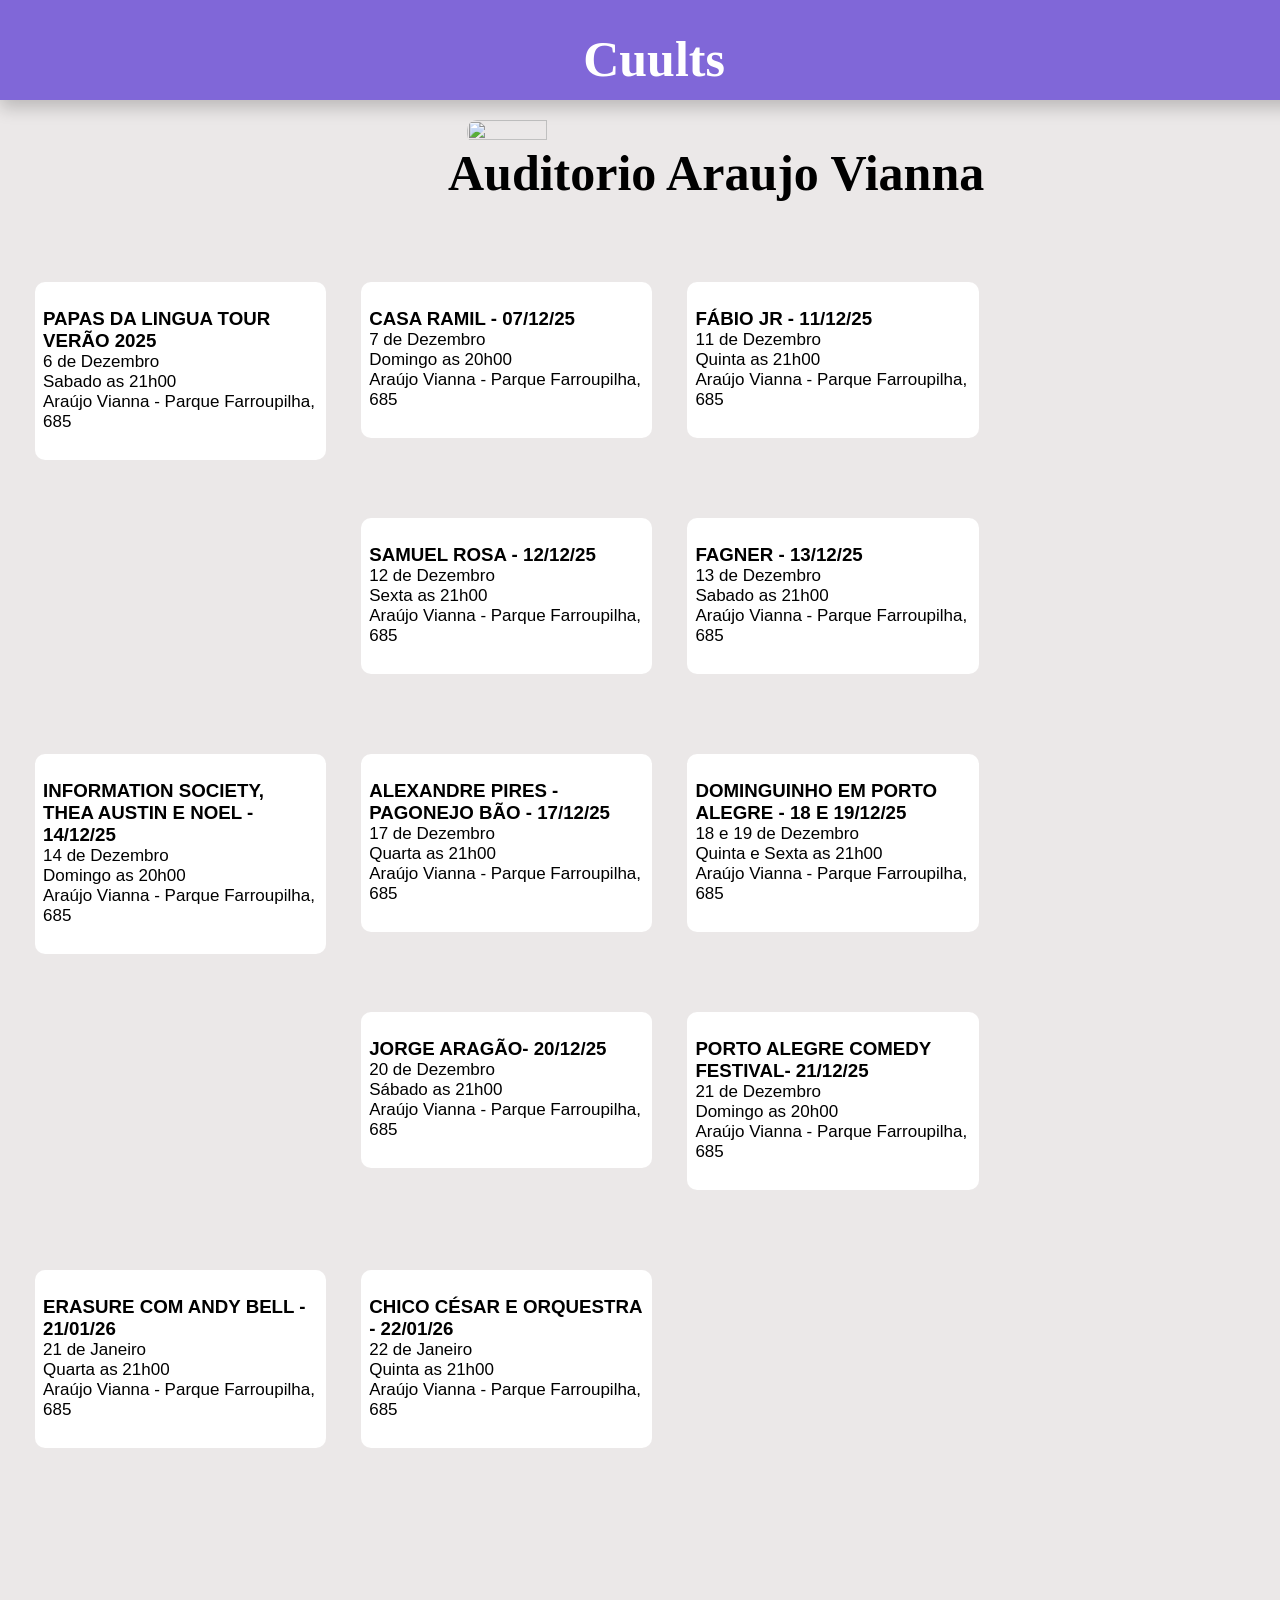
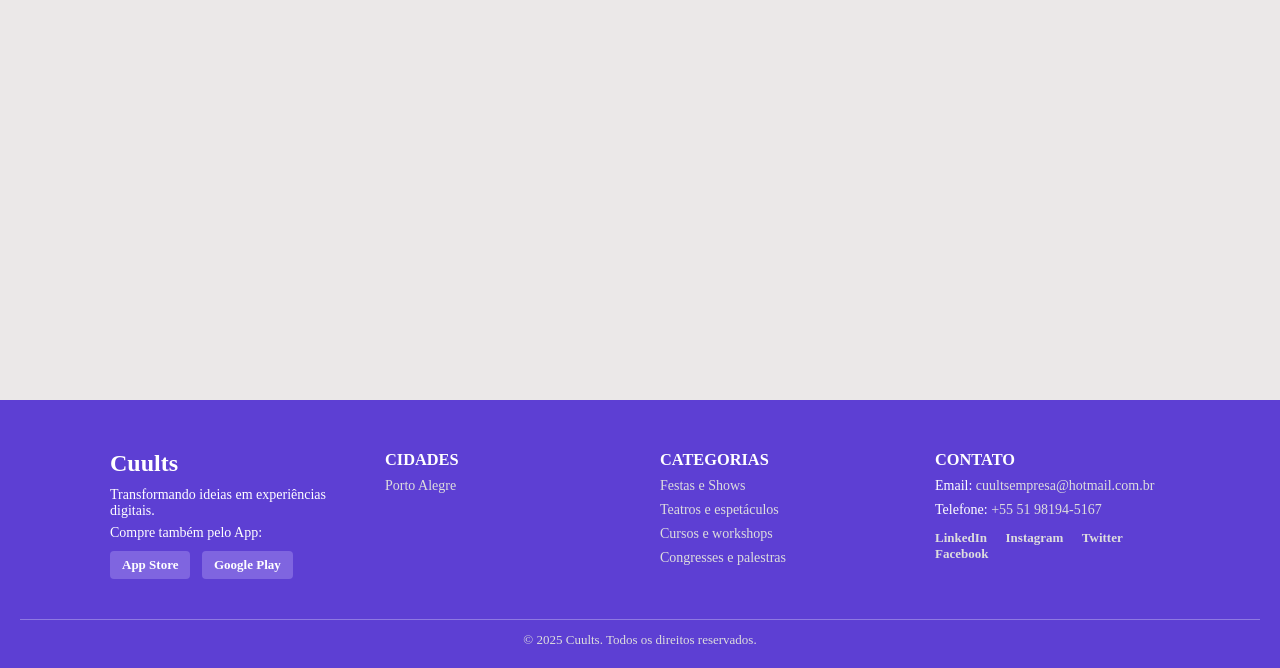
==== araujovianna.html @ ceac729e "araujo vianna finalizado" ====
<!DOCTYPE html>
<html lang="en">
    <meta charset="UTF-8">
    <meta name="viewport" content="width=device-width, initial-scale=1.0">
    <title>Document</title>
    <link rel="stylesheet" href="araujovianna.css">
    <title>Document</title>
</head>
<body>
    <header>
        <h1>Cuults</h1>

    </header>
<main>

<article>

  <section class="auditorio">

    <div class="auditorio">

    <img src="https://destinopoa.com.br/wp-content/uploads/2024/01/Araujo-Vianna-Foto-Luli-Aguzzi-02.jpg" alt="">
    <h2> Auditorio Araujo Vianna</h2>
  
  </div>
  </section>

</article>
            <div class="shows">
            
              <div class="show"> 
                <img src="https://assets.bileto.sympla.com.br/eventmanager/production/3dagi4gp32p5gm9c784k85aardru0a7ml11hsf2a1ns7uv7re0a0l3jo14k6fbmojadjf82voad9mgedhtihdn78a1tkep0tot1m1j3.webp" alt="">
                <h3>PAPAS DA LINGUA TOUR VERÃO 2025 </h3>
               <p>6 de Dezembro <br>
                Sabado as 21h00 <br>
                Araújo Vianna - Parque Farroupilha, 685</p>
              </div>
 
                <div class="show">
                  <img src="https://assets.bileto.sympla.com.br/eventmanager/production/2fc1rlrqjnemvsbr1u4msb8k2ohs2qtuk8948g0fo4i27l6dg5dk6fbftoif47sqla0fnmjo0f7r24s8obu731068al4h4i5sg1dalu.webp" alt="">
                  <h3>CASA RAMIL - 07/12/25</h3>
                  <p> 7 de Dezembro<br>
                  Domingo as 20h00 <br>
                  Araújo Vianna - Parque Farroupilha, 685 </p>
                </div>
 
                  <div class="show">
                    <img src="https://assets.bileto.sympla.com.br/eventmanager/production/1hgo2b9r4t51mr5jn6prrint6qev6frtha8fppusjfnadi4kv96kmvfc8cf4qo503m2gmk92i1trujojjoi3eaeohr32689fbefq8kb.webp" alt="">
                    <h3>FÁBIO JR - 11/12/25</h3>
                    <p> 11 de Dezembro<br>
                    Quinta as 21h00 <br>
                    Araújo Vianna - Parque Farroupilha, 685 </p>
                  </div>
 
                    <div class="show">
                      <img src="https://assets.bileto.sympla.com.br/eventmanager/production/buutq7do0eog1bngllgh7dt8b4a0vjkbtq5sm30kr76dom5f3a3vdr5adphcl074cq5pjmr7vq0chkd352rtherdh1lcudo9jvld5f.webp" alt="">
                      <h3> SAMUEL ROSA - 12/12/25</h3>
                      <p> 12 de Dezembro<br>
                      Sexta as 21h00 <br>
                      Araújo Vianna - Parque Farroupilha, 685 </p>
                    </div>
 
                      <div class="show">
                        <img src="https://assets.bileto.sympla.com.br/eventmanager/production/82g0j1eb6gcopomulff1ukpdubj65pbk04rol9lsk06svt0engqkta70miocect05scf9nml83emsim8ditcp56pd2ita5kv1ua874.webp" alt="">
                        <h3>FAGNER - 13/12/25</h3>
                        <p> 13 de Dezembro<br>
                        Sabado as 21h00 <br>
                        Araújo Vianna - Parque Farroupilha, 685 </p>
                      </div>

                        <div class="show">
                          <img src="https://assets.bileto.sympla.com.br/eventmanager/production/1arraggkn6hh8valm5kadip2tsavmeifq58hgkhuvkaoclj000ck2uiamq46qm80b2ahv6vdflu5692l6695iv324saks57jsve5jqk.webp" alt="">
                          <h3>INFORMATION SOCIETY, THEA AUSTIN E NOEL - 14/12/25</h3>
                          <p> 14 de Dezembro<br>
                          Domingo as 20h00 <br>
                          Araújo Vianna - Parque Farroupilha, 685 </p>
                        </div>

                        <div class="show">
                          <img src="https://assets.bileto.sympla.com.br/eventmanager/production/af47r0retmjpe7udoi39f5947lidqq98ahl8obe5jhla943m2821tni6fju60dpht1n0t2kpanhvv1c8vk34jscb7ofo9ludmrehrb.webp" alt="">
                          <h3> ALEXANDRE PIRES - PAGONEJO BÃO - 17/12/25</h3>
                          <p> 17 de Dezembro<br>
                          Quarta as 21h00 <br>
                          Araújo Vianna - Parque Farroupilha, 685 </p>
                        </div>

                          <div class="show">
                          <img src="https://assets.bileto.sympla.com.br/eventmanager/production/eenbpi60hcncmcps9ricojfv0017pfpq25ulpiecptt39t6kab284frva88c40q21h920f7aiflqstd6ph2nei5a5gk11c6fpn2pbi.webp" alt="">
                          <h3> DOMINGUINHO EM PORTO ALEGRE - 18 E 19/12/25</h3>
                          <p> 18 e 19 de Dezembro<br>
                          Quinta e Sexta as 21h00 <br>
                          Araújo Vianna - Parque Farroupilha, 685 </p>
                        </div>


                          <div class="show">
                            <img src="https://assets.bileto.sympla.com.br/eventmanager/production/1q7dhabikr7inek3fmg4hu6mebuioingrtpul9nagi5jbent1dmh17g9rqccc2ki94msf52524pvrh71r4rm1am5qe1emhjmkjll3e4.webp" alt="">
                            <h3> JORGE ARAGÃO- 20/12/25</h3>
                            <p> 20 de Dezembro<br>
                            Sábado as 21h00 <br>
                            Araújo Vianna - Parque Farroupilha, 685 </p>
                          </div>

                            <div class="show">
                              <img src="https://assets.bileto.sympla.com.br/eventmanager/production/v5o34ipfeqf3hkv8q9rke3lppnif7a95b6p9njs4r6f6t2iac02uusp20heu0jh0k30gq5etplnq4lpdtj83ha54sjvpm8hnbr704c.webp" alt="">
                              <h3> PORTO ALEGRE COMEDY FESTIVAL- 21/12/25</h3>
                              <p> 21 de Dezembro<br>
                              Domingo as 20h00 <br>
                              Araújo Vianna - Parque Farroupilha, 685 </p>
                            </div>

                              <div class="show">
                                <img src="https://assets.bileto.sympla.com.br/eventmanager/production/1d7omul598s6bcid84ttrafunhf98i4hsv1mu9tcuct4hruugtgsu95qde3u1puip5ha843usgdjqku17qgkkn29i4pqj38l791hng9.webp" alt="">
                                <h3> ERASURE COM ANDY BELL - 21/01/26</h3>
                                <p> 21 de Janeiro <br>
                                Quarta as 21h00 <br>
                                Araújo Vianna - Parque Farroupilha, 685 </p>
                              </div>

                                <div class="show">
                                  <img src="https://assets.bileto.sympla.com.br/eventmanager/production/1f7oo691b84m6aehhd2lra7v4le4smdf8mi8d24v63o4k4assf84ldeq5u358k561u6br2n676f2rh2qd3ik8d6l3dri1qcbgicqrup.webp" alt="">
                                  <h3> CHICO CÉSAR E ORQUESTRA - 22/01/26</h3>
                                  <p> 22 de Janeiro <br>
                                  Quinta as 21h00 <br>
                                  Araújo Vianna - Parque Farroupilha, 685 </p>
                                </div>


  
  
        </div>
    </main>
<footer class="footer">
  <div class="footer-container">
 
    <div class="footer-section footer-logo">
      <h2>Cuults</h2>
      <p>Transformando ideias em experiências digitais.</p>
      <p>Compre também pelo App:</p>
      <div class="app-buttons">
        <a href="#" class="app-btn">App Store</a>
        <a href="#" class="app-btn">Google Play</a>
      </div>
    </div>
 
    <div class="footer-section">
      <h3>CIDADES</h3>
      <ul>
        <li><a href="#">Porto Alegre</a></li>
      </ul>
    </div>
 
    <div class="footer-section">
      <h3>CATEGORIAS</h3>
      <ul>
        <li><a href="#">Festas e Shows</a></li>
        <li><a href="#">Teatros e espetáculos</a></li>
        <li><a href="#">Cursos e workshops</a></li>
        <li><a href="#">Congresses e palestras</a></li>
      </ul>
    </div>
 
    <div class="footer-section footer-contact">
      <h3>CONTATO</h3>
      <p>Email: <a href="mailto:contato@cuults.com">cuultsempresa@hotmail.com.br</a></p>
      <p>Telefone: <a href="tel:+5551981945167">+55 51 98194-5167</a></p>
      <div class="social-links">
        <a href="#" title="LinkedIn">LinkedIn</a>
        <a href="#" title="Instagram">Instagram</a>
        <a href="#" title="Twitter">Twitter</a>
        <a href="#" title="Facebook">Facebook</a>
      </div>
    </div>
 
  </div>
 
  <div class="footer-bottom">
    <p>© 2025 Cuults. Todos os direitos reservados.</p>
  </div>
</footer>
</body>
</html>
---- araujovianna.css ----
*{
    margin: 0px;
}
header{
    background-color: #8067d8;
    height: 60px;
    max-height: 100px;
    box-shadow: 0 8px 16px rgba(0, 0, 0, 0.2);
    padding: 20px;
    position: fixed;
    width: 100%;
    z-index: 9999;
    color: white;
}
main{
    height: 2000px;
    width: 100%;
    background-color: rgb(235, 232, 232);
   
}
article section.fundo{
  width: 100%;
  height: 100px;
  background-image:url(https://destinopoa.com.br/wp-/uploads/2024/01/Araujo-Vianna-Foto-Luli-Aguzzi-02.jpg) ;
}
h1{
    float: left;
    font-size: 50px;
    margin-top: 10px;
    margin-left: 44%;
}
.auditorio img{
  margin-left: 36.5%;
  margin-top: 120px;
  border-radius: 10px;
  width: 25%;
  height: 32%;
}
.auditorio h2{
  margin-left: 35%;
  font-size: 50px;
}


 
.show {
    display: block;
    float: left;
    margin-left: 35px;
    background-color: white;
    padding: 8px;
    width: 100%;
    max-width: 21.5%;
    border-radius: 10px;
    transition: all 0.5s ease;
    margin-top: 80px;
    font-family: 'Segoe UI', Tahoma, Geneva, Verdana, sans-serif;
}

.show img {
    width: 100%;
    height: auto;
    margin-bottom: 10px;
    border-radius: 10px;
}
 
.show p {
    margin-bottom: 20px;
    font-size: 17px;
}
 
.show button {
    background-color:blueviolet;
    color: white;
    border: none;
    padding: 12px;
    border-radius: 10px;
    cursor: pointer;
}
.show:hover {
  transform: scale(1.1);
  box-shadow: 0 8px 16px rgba(0, 0, 0, 0.2); 
}
 

.footer {
  background-color: #5D3FD3;
  color: #fff;
  padding: 40px 20px 20px 20px;
  font-size: 14px;
}
 
.footer-container {
  display: flex;
  flex-wrap: wrap;
  max-width: 1100px;
  margin: 0 auto;
  justify-content: space-between;
}
 
.footer-section {
  flex: 1 1 200px;
  margin: 10px 20px;
}
 
.footer-logo h2 {
  margin-top: 0;
  font-size: 24px;
  margin-bottom: 10px;
}
 
.footer-logo p {
  margin: 6px 0;
}
 
.app-buttons {
  margin-top: 10px;
}
 
.app-btn {
  display: inline-block;
  background-color: #7F65E0;
  color: white;
  padding: 6px 12px;
  margin-right: 8px;
  text-decoration: none;
  border-radius: 4px;
  font-weight: bold;
  font-size: 13px;
}
 
.app-btn:hover {
  background-color: #967eee;
}
 
.footer-section ul {
  list-style: none;
  padding: 0;
  margin: 0;
}
 
.footer-section ul li {
  margin: 8px 0;
}
 
.footer-section ul li a {
  color: #ddd;
  text-decoration: none;
}
 
.footer-section ul li a:hover {
  text-decoration: underline;
  color: #fff;
}
 
.footer-contact p {
  margin: 8px 0;
}
 
.footer-contact a {
  color: #ddd;
  text-decoration: none;
}
 
.footer-contact a:hover {
  text-decoration: underline;
  color: #fff;
}
 
.social-links {
  margin-top: 12px;
}
 
.social-links a {
  margin-right: 15px;
  color: #ddd;
  font-weight: 600;
  text-decoration: none;
  font-size: 13px;
}
 
.social-links a:hover {
  color: #fff;
}
 
.footer-bottom {
  text-align: center;
  border-top: 1px solid rgba(255, 255, 255, 0.3);
  margin-top: 30px;
  padding-top: 12px;
  font-size: 13px;
  color: #dddDDD;
}
 
@media(max-width: 800px) {
  .footer-container {
    flex-direction: column;
    align-items: center;
  }
  .footer-section {
    margin: 15px 0;
    max-width: 300px;
  }
}
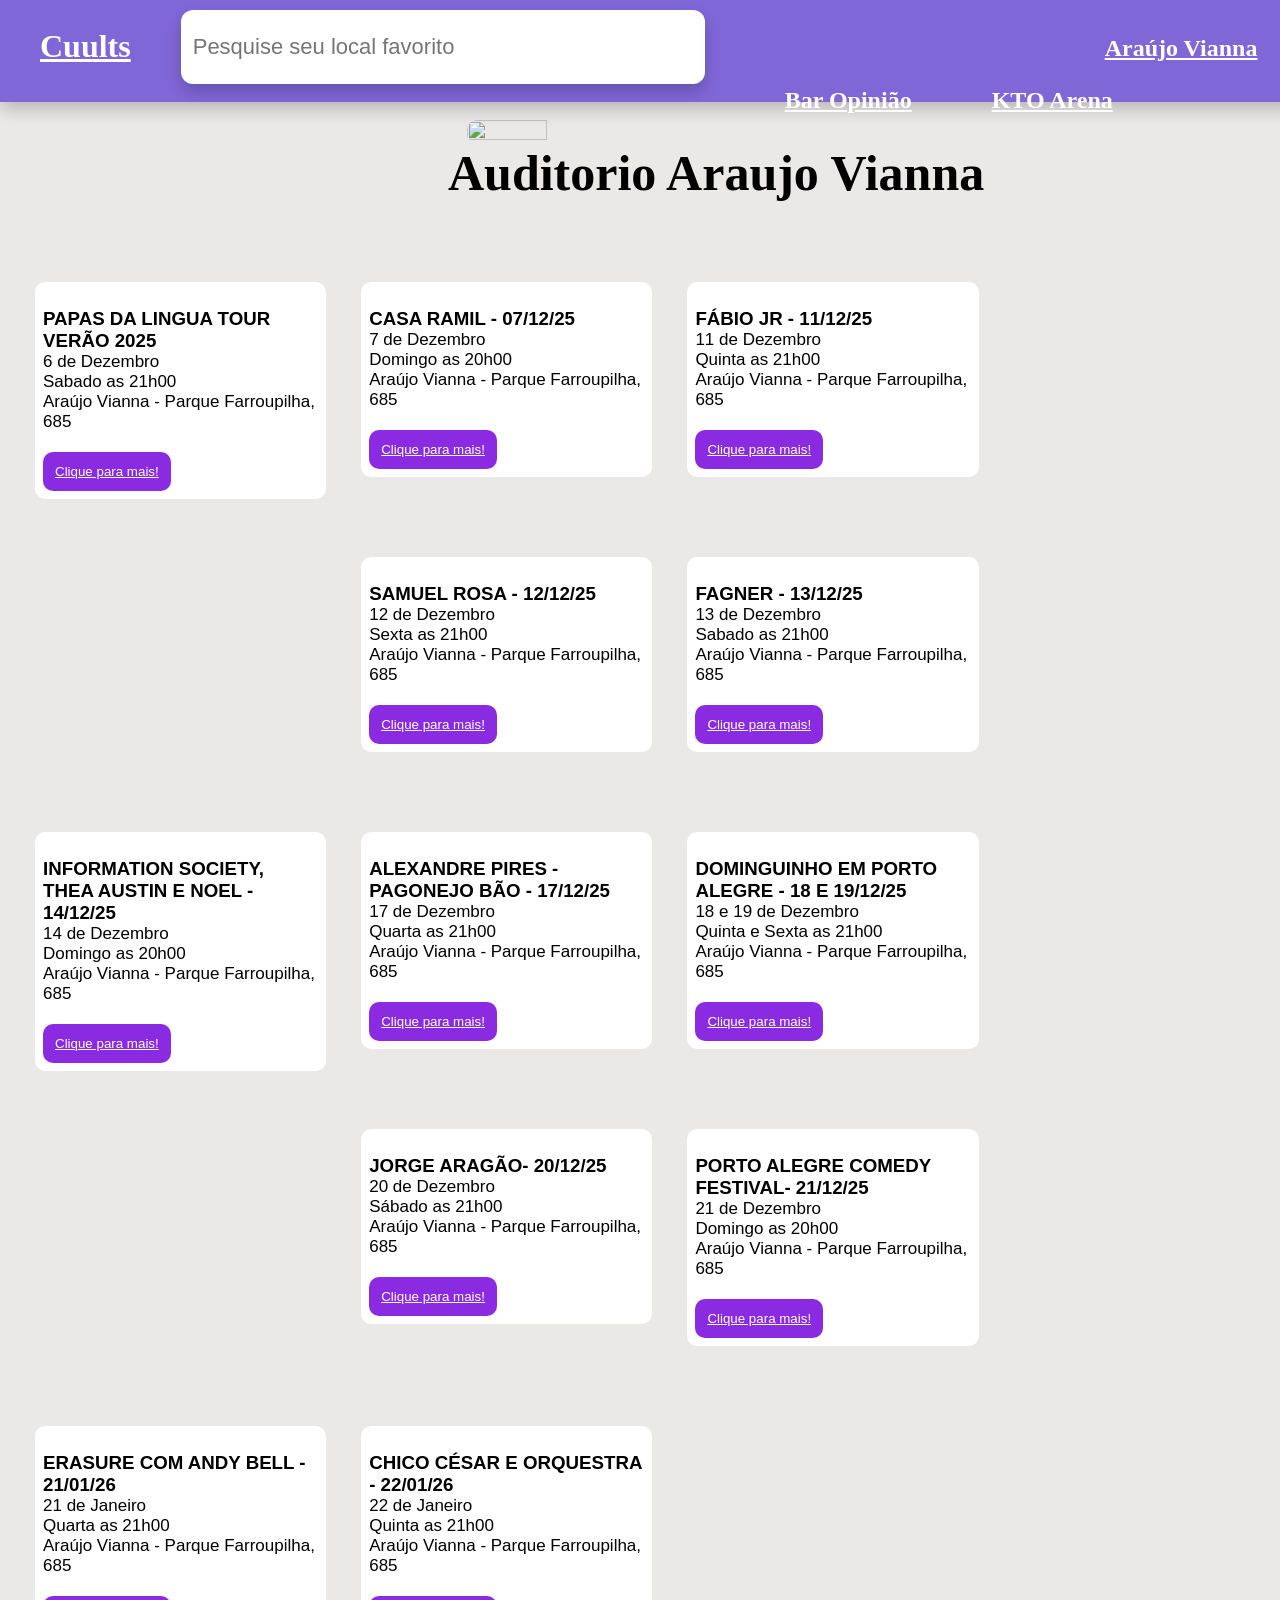
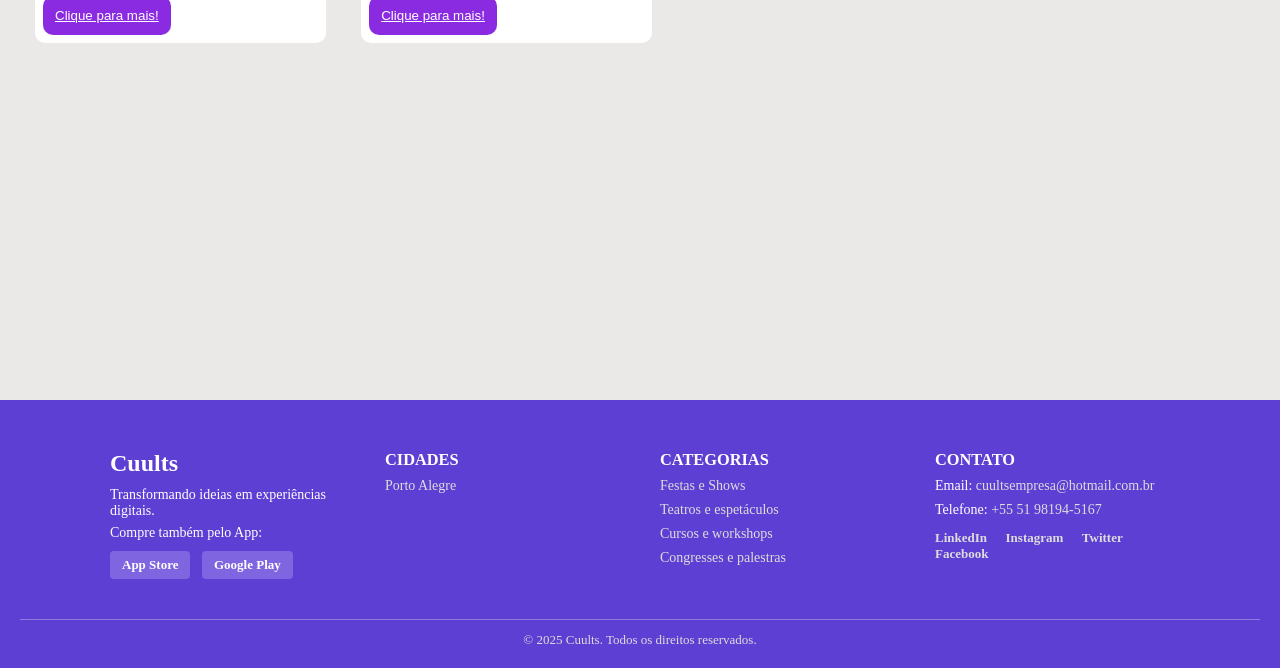
==== commit 5fa74719: "finalizando a pgina adicionado botao para o sympla, mapa aumentado e header padrao" ====
--- a/araujovianna.html
+++ b/araujovianna.html
@@ -2,14 +2,32 @@
 <html lang="en">
     <meta charset="UTF-8">
     <meta name="viewport" content="width=device-width, initial-scale=1.0">
-    <title>Document</title>
+    <title>Araújo Vianna</title>
     <link rel="stylesheet" href="araujovianna.css">
-    <title>Document</title>
 </head>
 <body>
     <header>
-        <h1>Cuults</h1>
-
+        <h1><a href="index.html">Cuults</a></h1>
+        
+        <div class="pesquisa">
+          <input type="text" placeholder="Pesquise seu local favorito" name="barradepesquisa" id="barradepesquisa" onkeyup="search()">
+        </div>
+
+        <div class="navegaçao">
+  
+          <div class="av">
+            <a href="araujovianna.html"> <h2>Araújo Vianna</h2> </a>
+          </div>
+
+          <div class="opn">
+            <a href="opiniao.html"> <h2>Bar Opinião</h2> </a> 
+          </div>
+
+          <div class="kto">
+            <a href="ktoarena.html"> <h2>KTO Arena</h2> </a> 
+          </div>
+            </div>
+        </div>
     </header>
 <main>
 
@@ -34,6 +52,7 @@
                <p>6 de Dezembro <br>
                 Sabado as 21h00 <br>
                 Araújo Vianna - Parque Farroupilha, 685</p>
+                <button><a href="https://bileto.sympla.com.br/event/110247/d/336624?_gl=1*t1q5m7*_gcl_au*OTQ3NDAxNTI3LjE3NjE4Mjg0Mzk.*_ga*MzEyMzc2NzgyLjE3NjE4Mjg0NDE.*_ga_KXH10SQTZF*czE3NjQ3NzM3NDkkbzE1JGcxJHQxNzY0NzczNzQ5JGo2MCRsMCRoMTgxNDY4MzcwMw..">Clique para mais!</a></button>
               </div>
  
                 <div class="show">
@@ -42,6 +61,7 @@
                   <p> 7 de Dezembro<br>
                   Domingo as 20h00 <br>
                   Araújo Vianna - Parque Farroupilha, 685 </p>
+                  <button><a href="https://bileto.sympla.com.br/event/107990/d/326251?_gl=1*nbcgza*_gcl_au*OTQ3NDAxNTI3LjE3NjE4Mjg0Mzk.*_ga*MzEyMzc2NzgyLjE3NjE4Mjg0NDE.*_ga_KXH10SQTZF*czE3NjQ3NzM3NDkkbzE1JGcxJHQxNzY0NzczODYxJGo1NCRsMCRoMTgxNDY4MzcwMw..">Clique para mais!</a></button>
                 </div>
  
                   <div class="show">
@@ -50,6 +70,7 @@
                     <p> 11 de Dezembro<br>
                     Quinta as 21h00 <br>
                     Araújo Vianna - Parque Farroupilha, 685 </p>
+                    <button><a href="https://bileto.sympla.com.br/event/107561/d/324037?_gl=1*1lvblqq*_gcl_au*OTQ3NDAxNTI3LjE3NjE4Mjg0Mzk.*_ga*MzEyMzc2NzgyLjE3NjE4Mjg0NDE.*_ga_KXH10SQTZF*czE3NjQ3NzM3NDkkbzE1JGcxJHQxNzY0NzczOTI2JGo1NyRsMCRoMTgxNDY4MzcwMw..">Clique para mais!</a></button>
                   </div>
  
                     <div class="show">
@@ -58,6 +79,7 @@
                       <p> 12 de Dezembro<br>
                       Sexta as 21h00 <br>
                       Araújo Vianna - Parque Farroupilha, 685 </p>
+                      <button><a href="https://bileto.sympla.com.br/event/108254?_gl=1*agru3a*_gcl_au*OTQ3NDAxNTI3LjE3NjE4Mjg0Mzk.*_ga*MzEyMzc2NzgyLjE3NjE4Mjg0NDE.*_ga_KXH10SQTZF*czE3NjQ3NzM3NDkkbzE1JGcxJHQxNzY0NzczOTc1JGo4JGwwJGgxODE0NjgzNzAz">Clique para mais!</a></button>
                     </div>
  
                       <div class="show">
@@ -66,6 +88,7 @@
                         <p> 13 de Dezembro<br>
                         Sabado as 21h00 <br>
                         Araújo Vianna - Parque Farroupilha, 685 </p>
+                        <button><a href="https://bileto.sympla.com.br/event/110963/d/339598?_gl=1*34zfx6*_gcl_au*OTQ3NDAxNTI3LjE3NjE4Mjg0Mzk.*_ga*MzEyMzc2NzgyLjE3NjE4Mjg0NDE.*_ga_KXH10SQTZF*czE3NjQ3NzM3NDkkbzE1JGcxJHQxNzY0Nzc0MDEwJGo1NiRsMCRoMTgxNDY4MzcwMw..">Clique para mais!</a></button>
                       </div>
 
                         <div class="show">
@@ -74,6 +97,7 @@
                           <p> 14 de Dezembro<br>
                           Domingo as 20h00 <br>
                           Araújo Vianna - Parque Farroupilha, 685 </p>
+                          <button><a href="https://bileto.sympla.com.br/event/110411/d/337492/s/2294331?_gl=1*1jtke36*_gcl_au*OTQ3NDAxNTI3LjE3NjE4Mjg0Mzk.*_ga*MzEyMzc2NzgyLjE3NjE4Mjg0NDE.*_ga_KXH10SQTZF*czE3NjQ3NzM3NDkkbzE1JGcxJHQxNzY0Nzc0MDMxJGozNSRsMCRoMTgxNDY4MzcwMw..">Clique para mais!</a></button>
                         </div>
 
                         <div class="show">
@@ -82,6 +106,7 @@
                           <p> 17 de Dezembro<br>
                           Quarta as 21h00 <br>
                           Araújo Vianna - Parque Farroupilha, 685 </p>
+                          <button><a href="https://bileto.sympla.com.br/event/111999/d/343788?_gl=1*t2e1ag*_gcl_au*OTQ3NDAxNTI3LjE3NjE4Mjg0Mzk.*_ga*MzEyMzc2NzgyLjE3NjE4Mjg0NDE.*_ga_KXH10SQTZF*czE3NjQ3NzM3NDkkbzE1JGcxJHQxNzY0Nzc0MDgzJGo1OCRsMCRoMTgxNDY4MzcwMw..">Clique para mais!</a></button>
                         </div>
 
                           <div class="show">
@@ -90,6 +115,7 @@
                           <p> 18 e 19 de Dezembro<br>
                           Quinta e Sexta as 21h00 <br>
                           Araújo Vianna - Parque Farroupilha, 685 </p>
+                          <button><a href="https://bileto.sympla.com.br/event/109290?_gl=1*afykxr*_gcl_au*OTQ3NDAxNTI3LjE3NjE4Mjg0Mzk.*_ga*MzEyMzc2NzgyLjE3NjE4Mjg0NDE.*_ga_KXH10SQTZF*czE3NjQ3NzM3NDkkbzE1JGcxJHQxNzY0Nzc0MTQ3JGo1OCRsMCRoMTgxNDY4MzcwMw..">Clique para mais!</a></button>
                         </div>
 
 
@@ -99,6 +125,7 @@
                             <p> 20 de Dezembro<br>
                             Sábado as 21h00 <br>
                             Araújo Vianna - Parque Farroupilha, 685 </p>
+                            <button><a href="araujovianna.html">Clique para mais!</a></button>
                           </div>
 
                             <div class="show">
@@ -107,6 +134,7 @@
                               <p> 21 de Dezembro<br>
                               Domingo as 20h00 <br>
                               Araújo Vianna - Parque Farroupilha, 685 </p>
+                              <button><a href="https://bileto.sympla.com.br/event/106417/d/318850?_gl=1*14ftys9*_gcl_au*OTQ3NDAxNTI3LjE3NjE4Mjg0Mzk.*_ga*MzEyMzc2NzgyLjE3NjE4Mjg0NDE.*_ga_KXH10SQTZF*czE3NjQ3NzM3NDkkbzE1JGcxJHQxNzY0Nzc0MTYyJGo0MyRsMCRoMTgxNDY4MzcwMw..">Clique para mais!</a></button>
                             </div>
 
                               <div class="show">
@@ -115,6 +143,7 @@
                                 <p> 21 de Janeiro <br>
                                 Quarta as 21h00 <br>
                                 Araújo Vianna - Parque Farroupilha, 685 </p>
+                                <button><a href="https://bileto.sympla.com.br/event/113574/d/350798?_gl=1*1qlxpiy*_gcl_au*OTQ3NDAxNTI3LjE3NjE4Mjg0Mzk.*_ga*MzEyMzc2NzgyLjE3NjE4Mjg0NDE.*_ga_KXH10SQTZF*czE3NjQ3NzM3NDkkbzE1JGcxJHQxNzY0Nzc0MTgwJGoyNSRsMCRoMTgxNDY4MzcwMw..">Clique para mais!</a></button>
                               </div>
 
                                 <div class="show">
@@ -123,6 +152,7 @@
                                   <p> 22 de Janeiro <br>
                                   Quinta as 21h00 <br>
                                   Araújo Vianna - Parque Farroupilha, 685 </p>
+                                  <button><a href="https://bileto.sympla.com.br/event/112138/d/344269?_gl=1*1p4w7ye*_gcl_au*OTQ3NDAxNTI3LjE3NjE4Mjg0Mzk.*_ga*MzEyMzc2NzgyLjE3NjE4Mjg0NDE.*_ga_KXH10SQTZF*czE3NjQ3NzM3NDkkbzE1JGcxJHQxNzY0Nzc0MjE1JGo2MCRsMCRoMTgxNDY4MzcwMw..">Clique para mais!</a></button>
                                 </div>
 
 
--- a/araujovianna.css
+++ b/araujovianna.css
@@ -2,14 +2,52 @@
     margin: 0px;
 }
 header{
+    color: white;
     background-color: #8067d8;
-    height: 60px;
-    max-height: 100px;
+    height: 82px;
     box-shadow: 0 8px 16px rgba(0, 0, 0, 0.2);
-    padding: 20px;
+    padding: 10px;
     position: fixed;
-    width: 100%;
     z-index: 9999;
+    width: 100%;
+}
+header h1{
+    float: left;
+    margin-top: 18px;
+    margin-right: 20px;
+    margin-left: 30px;
+}
+.pesquisa input{
+    color: gray;
+    float: left;
+    border-radius: 12px;
+    background-color: white;
+    height: 50px;
+    width: 500px;
+    font-size: 22px;
+    padding:12px ;
+    border: none;
+    box-shadow: 0 8px 16px rgba(0, 0, 0, 0.2);
+    margin-left: 30px;
+
+}
+
+    .av a {
+        float: left;
+        margin-left: 400px;
+        margin-top: 25px;
+    }
+        .opn a{
+            float: left;
+            margin-left: 80px;
+            margin-top: 25px;
+        }
+            .kto a{
+                float: left;
+                margin-left: 80px;
+                margin-top: 25px;
+            }
+a{
     color: white;
 }
 main{
@@ -23,7 +61,7 @@
   height: 100px;
   background-image:url(https://destinopoa.com.br/wp-/uploads/2024/01/Araujo-Vianna-Foto-Luli-Aguzzi-02.jpg) ;
 }
-h1{
+article h1{
     float: left;
     font-size: 50px;
     margin-top: 10px;
